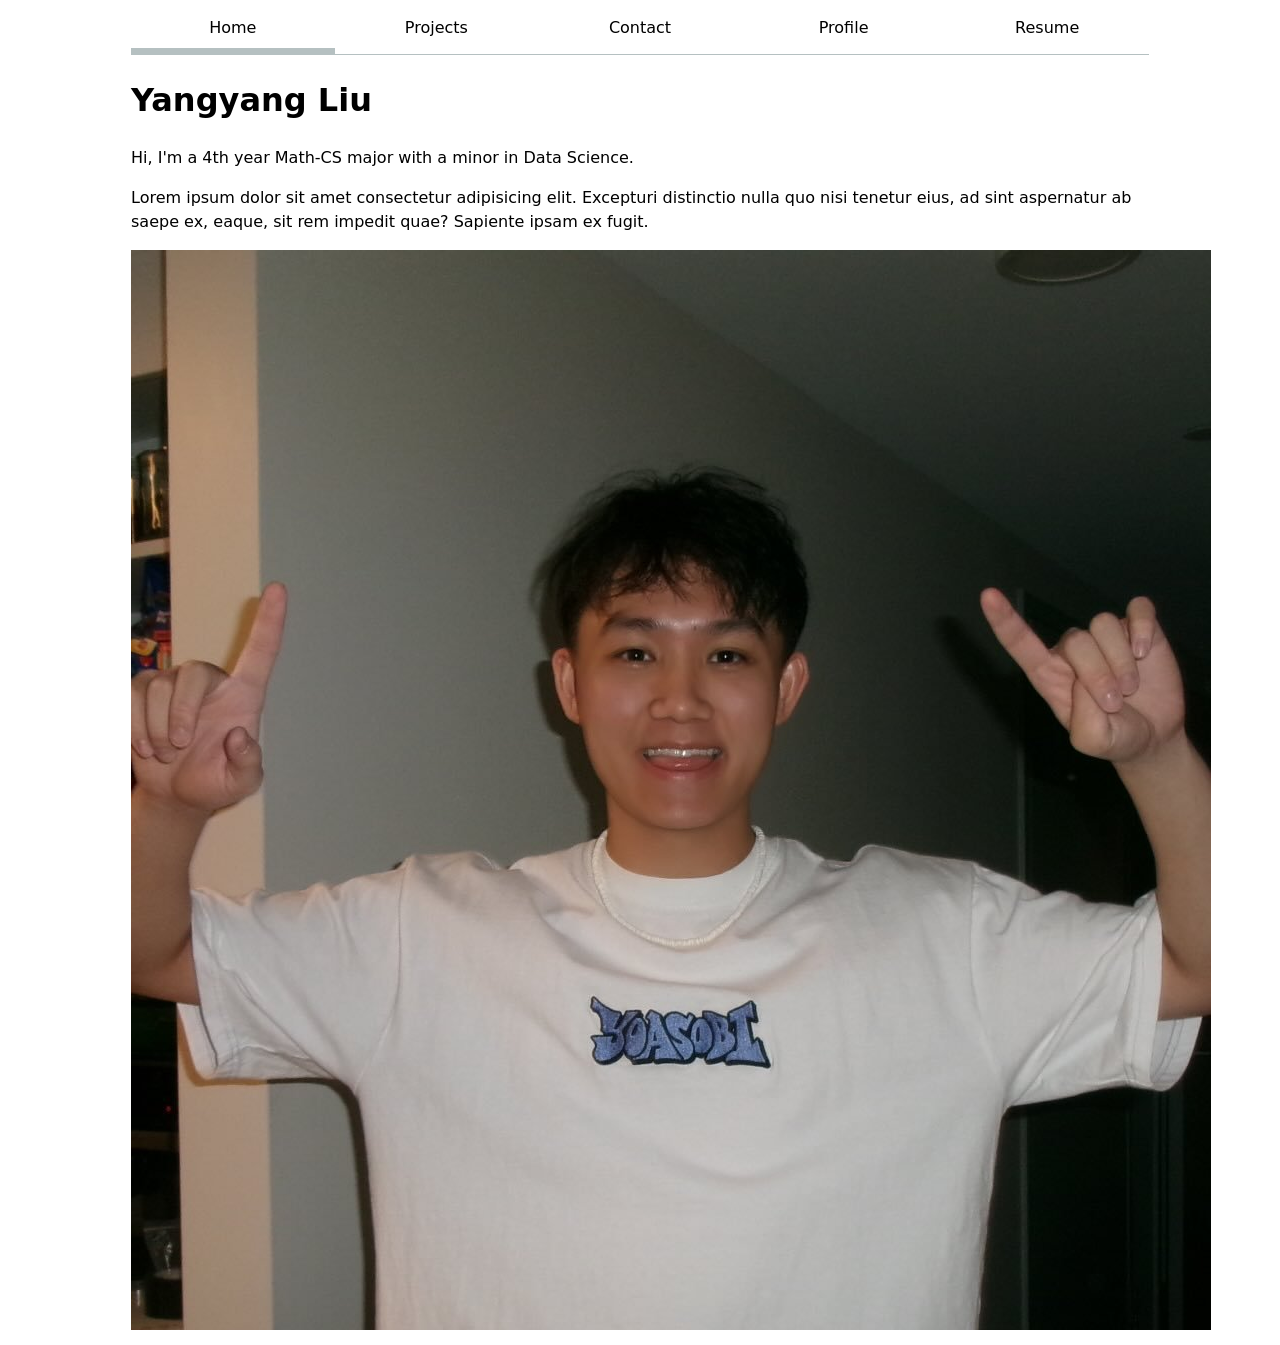
==== index.html @ 7ec7bcb2 "lab02: step 2 - styling the navigation bar" ====
<!DOCTYPE html>
<html lang="en">
<head>
    <meta charset="UTF-8">
    <meta name="viewport" content="width=device-width, initial-scale=1.0">
    <title>Yangyang Liu: Personal site and portfolio</title>
    <link rel="stylesheet" href="style.css">
</head>
<body>
    <nav>
        <ul>
            <li><a class="current" href="#">Home</a></li>
            <li><a href="projects/index.html">Projects</a></li>
            <li><a href="contact/index.html">Contact</a></li>
            <li><a href="https://github.com/yal103" target="_blank">Profile</a></li>
            <li><a href="resume/index.html">Resume</a></li>
        </ul>
    </nav>
    <h1>Yangyang Liu</h1>
    <p>Hi, I'm a 4th year Math-CS major with a minor in Data Science.</p>
    <p>Lorem ipsum dolor sit amet consectetur adipisicing elit. Excepturi distinctio nulla quo nisi tenetur eius, ad sint aspernatur ab saepe ex, eaque, sit rem impedit quae? Sapiente ipsam ex fugit.</p>
    <img src="images/profile.jpg" alt="a picture of me doing a weird pose">
</body>
</html>
---- style.css ----
:root {
    --color-accent: #7bcbeb;
}

body {
    /* Set line height to 1.5 times the font size
         and use the OS’s UI font as the website font
       */
    font: 100%/1.5 system-ui;
    max-width: 100ch;
    margin-inline: max(1em, (100% - 100ch) / 2);
    accent-color: var(--color-accent);
}

nav {
    display: flex;
    margin-bottom: 0.5em;
    border-bottom-width: 1px;
    border-bottom-style: solid;
    border-bottom-color: oklch(80% 3% 200);
    a {
        flex: 1;
        text-decoration: none;
        color: inherit;
        text-align: center;
        padding: 0.5em;
    }

    a:hover {
        border-bottom-width: 0.4em;
        border-bottom-style: solid;
        border-bottom-color: var(--color-accent);
        background-color: oklch(from var(--color-accent) 95% 5% h)
    }

    ul {
        display: contents;
    }

    li {
        display: contents;
    }

    .current {
        border-bottom-width: 0.4em;
        border-bottom-style: solid;
        border-bottom-color: oklch(80% 3% 200);
    }

}
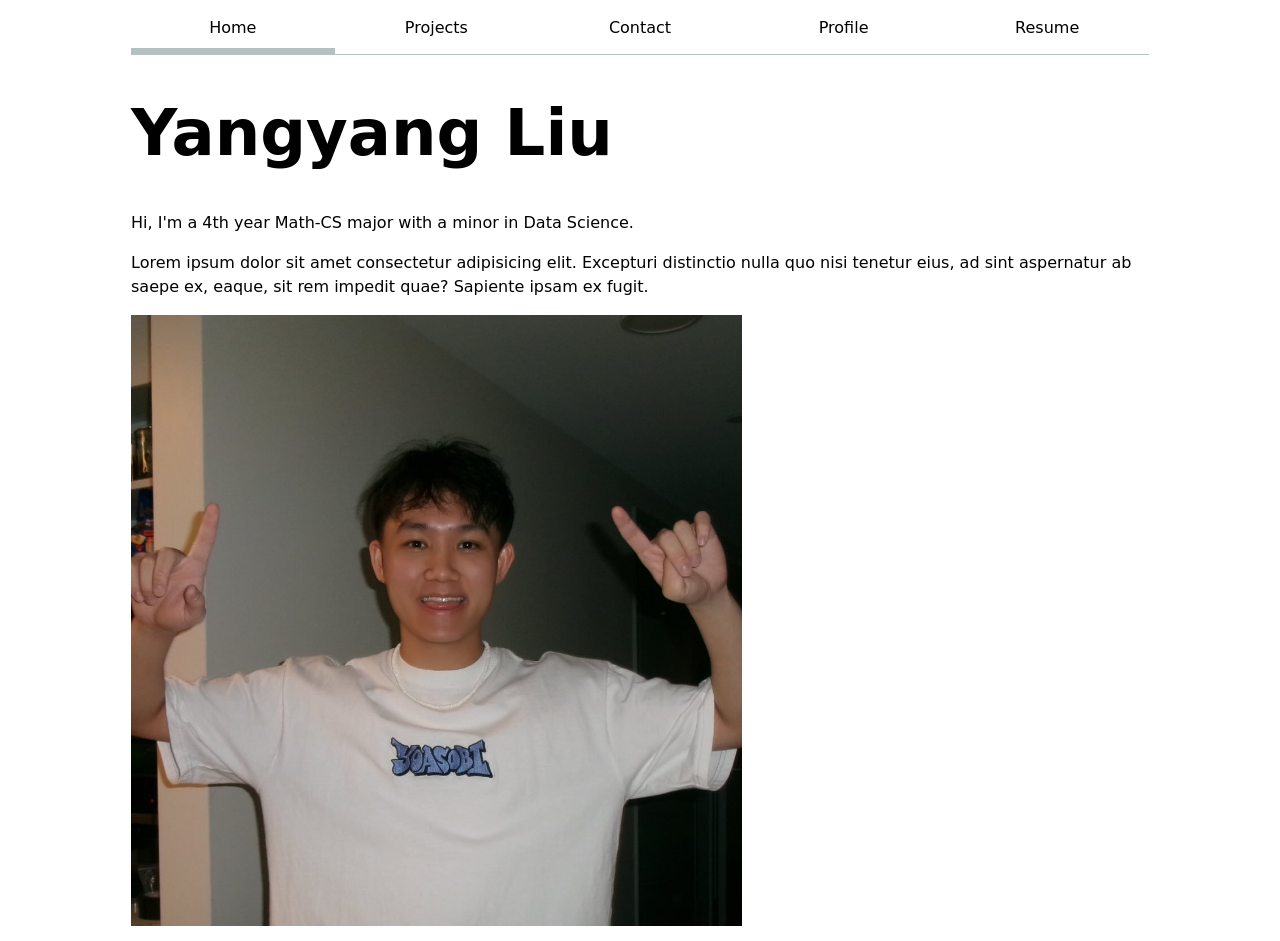
==== commit 4df206f9: "lab02: step 4 - style your projects page" ====
--- a/index.html
+++ b/index.html
@@ -19,6 +19,6 @@
     <h1>Yangyang Liu</h1>
     <p>Hi, I'm a 4th year Math-CS major with a minor in Data Science.</p>
     <p>Lorem ipsum dolor sit amet consectetur adipisicing elit. Excepturi distinctio nulla quo nisi tenetur eius, ad sint aspernatur ab saepe ex, eaque, sit rem impedit quae? Sapiente ipsam ex fugit.</p>
-    <img src="images/profile.jpg" alt="a picture of me doing a weird pose">
+    <img id="pfp" src="images/profile.jpg" alt="a picture of me doing a weird pose">
 </body>
 </html>
--- a/style.css
+++ b/style.css
@@ -47,4 +47,59 @@
         border-bottom-color: oklch(80% 3% 200);
     }
 
-}+}
+
+
+form {
+    display: grid;
+    grid-template-columns: auto 1fr;
+    gap: 1em;
+}
+
+label {
+    display: grid;
+    grid-template-columns: subgrid;
+    grid-column: 1 / -1;
+}
+
+button {
+    grid-column: 1 / -1;
+}
+
+input,
+textarea,
+button {
+    font: inherit;
+    width: 100%;
+    box-sizing: border-box;
+}
+
+
+
+.projects {
+    display: grid;
+    grid-template-columns: repeat(auto-fill, minmax(15em, 1fr));
+    gap: 1.5em;
+}
+
+.projects article {
+    display: grid;
+    grid-template-rows: subgrid;
+    grid-row: span 3;
+    gap: 1em;
+}
+
+
+h1 {
+    font-size: 400%;
+}
+
+h1, h2, h3, h4, h5, h6 {
+    line-height: 1.1;
+    text-wrap: balance;
+}
+
+#pfp {
+    width: 60%;
+    height: auto;
+}
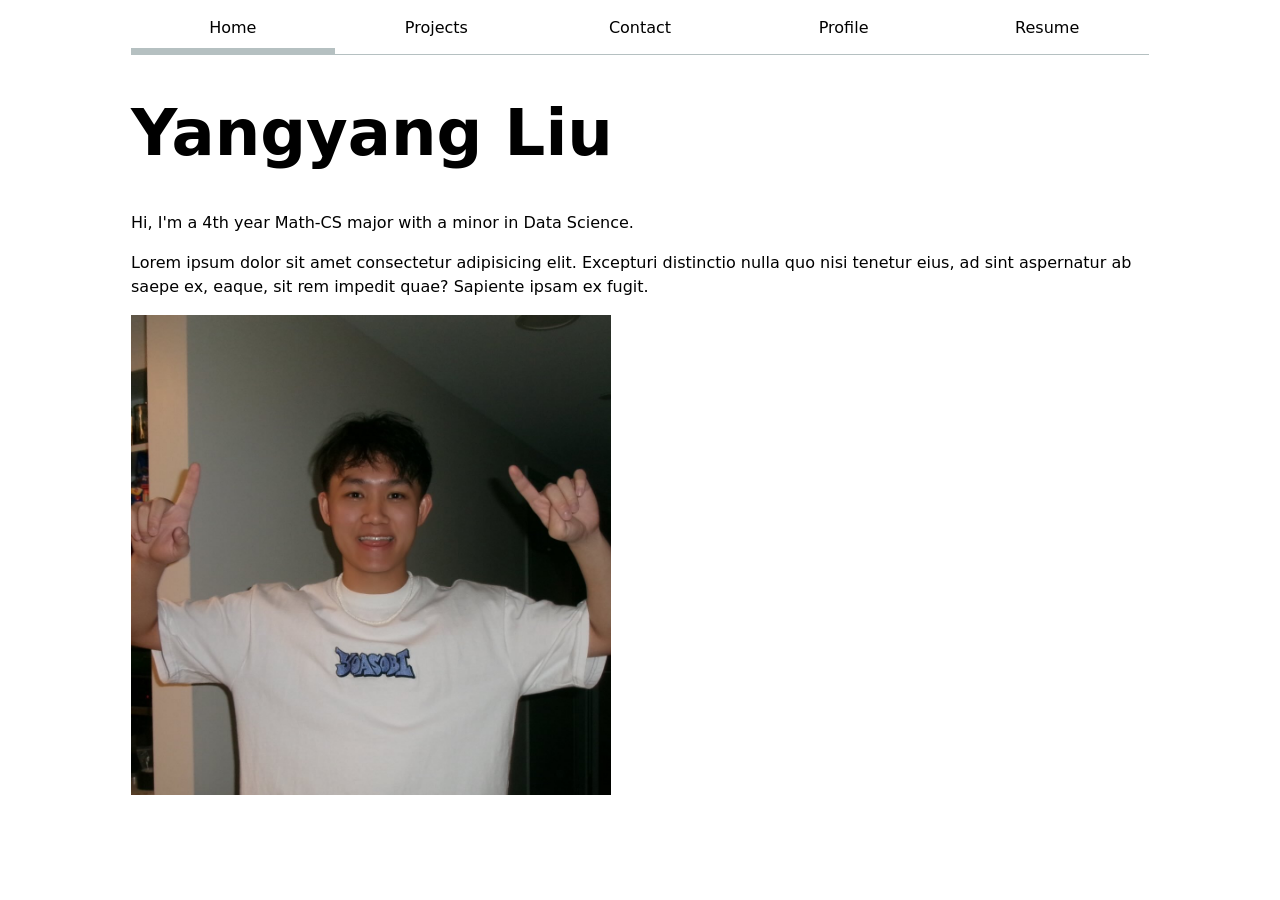
==== commit f8df305f: "add global.js and console log" ====
--- a/index.html
+++ b/index.html
@@ -5,6 +5,7 @@
     <meta name="viewport" content="width=device-width, initial-scale=1.0">
     <title>Yangyang Liu: Personal site and portfolio</title>
     <link rel="stylesheet" href="style.css">
+    <script type="module" src="global.js"></script>
 </head>
 <body>
     <nav>
--- a/style.css
+++ b/style.css
@@ -100,6 +100,107 @@
 }
 
 #pfp {
-    width: 60%;
+    width: min(60%, 30em);
     height: auto;
 }
+
+
+
+.resume-page h1 {
+    margin-bottom: 0.2em;
+}
+
+.resume-page h1 + p {
+    margin-top: 0;
+    color: #666;
+    font-style: italic;
+}
+
+.resume-page h2 {
+    font-size: 1.6rem;
+    margin-top: 2rem;
+    margin-bottom: 0.5rem;
+    padding-bottom: 0.2rem;
+    border-bottom: 2px solid oklch(80% 3% 200);
+}
+
+.resume-page h3 {
+    font-size: 1.1rem;
+    margin-bottom: 0.2rem;
+}
+
+.resume-page > h2 {
+    margin-top: 0.25em;
+    margin-bottom: 0.1em;
+    font-size: 2rem;
+}
+
+.resume-page > h2 + p {
+    margin-top: 0;
+    color: #444;
+}
+
+.resume-page section {
+    margin-block: 1.5rem;
+    padding: 1rem 1.25rem;
+    background: oklch(98% 1% 200);
+    border: 1px solid oklch(90% 2% 200);
+    border-radius: 0.75rem;
+}
+
+.resume-page article {
+    margin-block: 1rem;
+}
+
+.resume-page article header {
+    display: flex;
+    justify-content: space-between;
+    align-items: baseline;
+    gap: 1rem;
+    flex-wrap: wrap;
+    margin-bottom: 0.25rem;
+}
+
+.resume-page article header p {
+    margin: 0;
+    color: #666;
+    font-size: 0.95rem;
+    white-space: nowrap;
+}
+
+.resume-page article p {
+    margin-top: 0.4rem;
+}
+
+.resume-page ul {
+    margin-top: 0.4rem;
+    padding-left: 1.25rem;
+}
+
+.resume-page li {
+    margin-bottom: 0.35rem;
+}
+
+.resume-page p a {
+    color: var(--color-accent);
+}
+
+.resume-page a:hover {
+    text-decoration-thickness: 2px;
+}
+
+.resume-page section:first-of-type {
+    background: white;
+    border-left: 0.4rem solid var(--color-accent);
+}
+
+@media (max-width: 700px) {
+    .resume-page article header {
+        flex-direction: column;
+        align-items: flex-start;
+    }
+
+    .resume-page > h2 {
+        font-size: 1.6rem;
+    }
+}
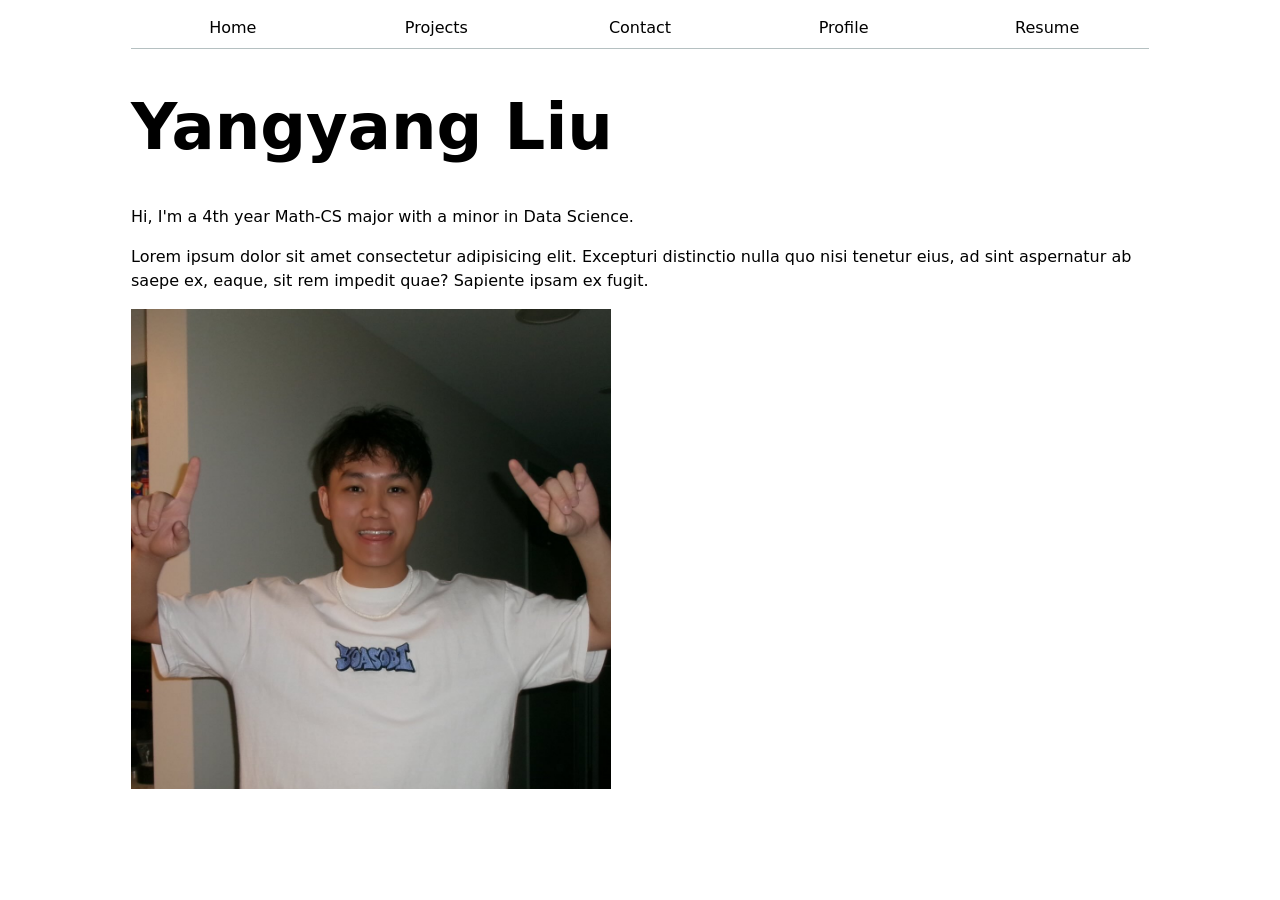
==== commit 953c9a0d: "automatic navigation menu" ====
--- a/index.html
+++ b/index.html
@@ -8,15 +8,15 @@
     <script type="module" src="global.js"></script>
 </head>
 <body>
-    <nav>
+    <!-- <nav>
         <ul>
-            <li><a class="current" href="#">Home</a></li>
+            <li><a href="#">Home</a></li>
             <li><a href="projects/index.html">Projects</a></li>
             <li><a href="contact/index.html">Contact</a></li>
             <li><a href="https://github.com/yal103" target="_blank">Profile</a></li>
             <li><a href="resume/index.html">Resume</a></li>
         </ul>
-    </nav>
+    </nav> -->
     <h1>Yangyang Liu</h1>
     <p>Hi, I'm a 4th year Math-CS major with a minor in Data Science.</p>
     <p>Lorem ipsum dolor sit amet consectetur adipisicing elit. Excepturi distinctio nulla quo nisi tenetur eius, ad sint aspernatur ab saepe ex, eaque, sit rem impedit quae? Sapiente ipsam ex fugit.</p>
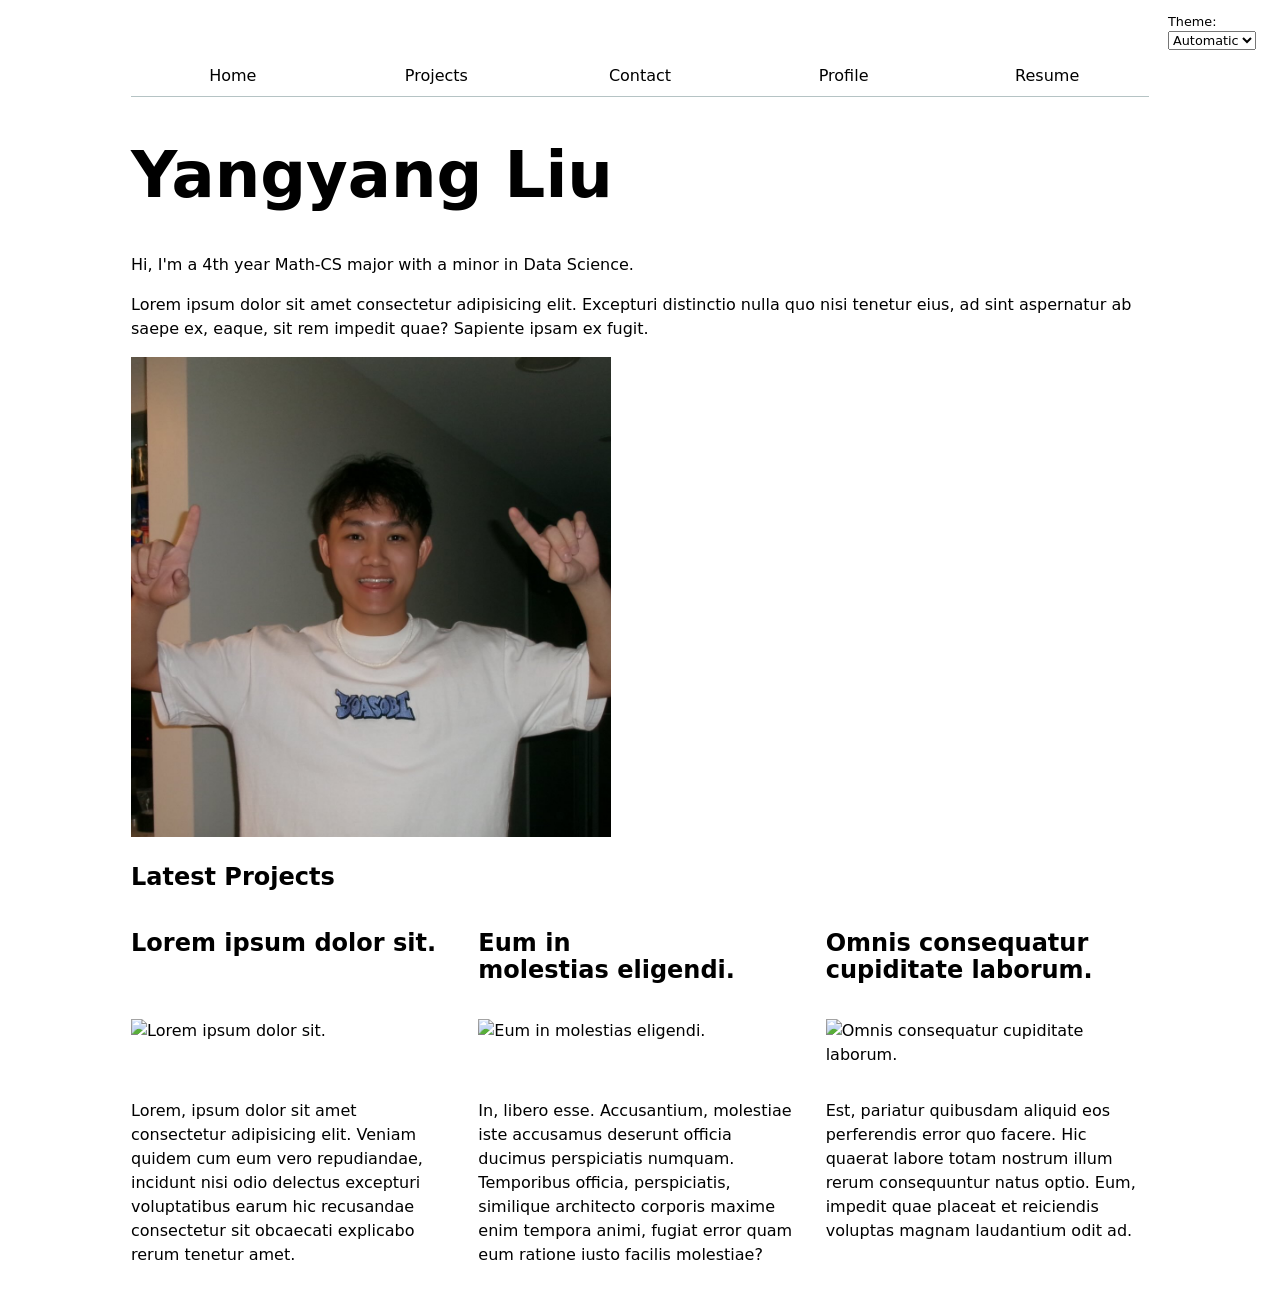
==== commit ca15620a: "display first few projects on home page" ====
--- a/index.html
+++ b/index.html
@@ -6,6 +6,7 @@
     <title>Yangyang Liu: Personal site and portfolio</title>
     <link rel="stylesheet" href="style.css">
     <script type="module" src="global.js"></script>
+    <script src="index.js" type="module" defer></script>
 </head>
 <body>
     <!-- <nav>
@@ -21,5 +22,10 @@
     <p>Hi, I'm a 4th year Math-CS major with a minor in Data Science.</p>
     <p>Lorem ipsum dolor sit amet consectetur adipisicing elit. Excepturi distinctio nulla quo nisi tenetur eius, ad sint aspernatur ab saepe ex, eaque, sit rem impedit quae? Sapiente ipsam ex fugit.</p>
     <img id="pfp" src="images/profile.jpg" alt="a picture of me doing a weird pose">
+    
+    <h2>Latest Projects</h2>
+    <div class="projects">
+    <!-- Dynamically added content will appear here -->
+    </div>
 </body>
 </html>
--- a/style.css
+++ b/style.css
@@ -2,22 +2,26 @@
     --color-accent: #7bcbeb;
 }
 
+html {
+    color-scheme: light dark;
+}
+
 body {
-    /* Set line height to 1.5 times the font size
-         and use the OS’s UI font as the website font
-       */
     font: 100%/1.5 system-ui;
     max-width: 100ch;
     margin-inline: max(1em, (100% - 100ch) / 2);
     accent-color: var(--color-accent);
+    padding-top: 3rem;
 }
 
 nav {
+    --border-color: oklch(50% 10% 200 / 40%);
+    border-bottom: 1px solid var(--border-color);
     display: flex;
     margin-bottom: 0.5em;
-    border-bottom-width: 1px;
+    /* border-bottom-width: 1px;
     border-bottom-style: solid;
-    border-bottom-color: oklch(80% 3% 200);
+    border-bottom-color: oklch(80% 3% 200); */
     a {
         flex: 1;
         text-decoration: none;
@@ -30,7 +34,8 @@
         border-bottom-width: 0.4em;
         border-bottom-style: solid;
         border-bottom-color: var(--color-accent);
-        background-color: oklch(from var(--color-accent) 95% 5% h)
+        background-color: color-mix(in oklch, var(--color-accent), canvas 85%);
+        /* background-color: oklch(from var(--color-accent) 95% 5% h) */
     }
 
     ul {
@@ -44,7 +49,7 @@
     .current {
         border-bottom-width: 0.4em;
         border-bottom-style: solid;
-        border-bottom-color: oklch(80% 3% 200);
+        border-bottom-color: color-mix(in oklch, canvastext 35%, canvas 65%);
     }
 
 }
@@ -112,7 +117,7 @@
 
 .resume-page h1 + p {
     margin-top: 0;
-    color: #666;
+    color: color-mix(in oklch, canvastext 55%, canvas 45%);
     font-style: italic;
 }
 
@@ -121,7 +126,7 @@
     margin-top: 2rem;
     margin-bottom: 0.5rem;
     padding-bottom: 0.2rem;
-    border-bottom: 2px solid oklch(80% 3% 200);
+    border-bottom: 2px solid color-mix(in oklch, canvastext 25%, canvas 75%);
 }
 
 .resume-page h3 {
@@ -137,14 +142,14 @@
 
 .resume-page > h2 + p {
     margin-top: 0;
-    color: #444;
+    color: color-mix(in oklch, canvastext 70%, canvas 30%);
 }
 
 .resume-page section {
     margin-block: 1.5rem;
     padding: 1rem 1.25rem;
-    background: oklch(98% 1% 200);
-    border: 1px solid oklch(90% 2% 200);
+    background: color-mix(in oklch, canvas 92%, var(--color-accent) 8%);
+    border: 1px solid color-mix(in oklch, canvastext 20%, canvas 80%);
     border-radius: 0.75rem;
 }
 
@@ -163,7 +168,7 @@
 
 .resume-page article header p {
     margin: 0;
-    color: #666;
+    color: color-mix(in oklch, canvastext 60%, canvas 40%);
     font-size: 0.95rem;
     white-space: nowrap;
 }
@@ -190,7 +195,7 @@
 }
 
 .resume-page section:first-of-type {
-    background: white;
+    background: color-mix(in oklch, canvas 96%, var(--color-accent) 4%);
     border-left: 0.4rem solid var(--color-accent);
 }
 
@@ -204,3 +209,21 @@
         font-size: 1.6rem;
     }
 }
+
+.color-scheme {
+    position: absolute;
+    top: 0.5rem;
+    right: 1rem;
+    font-size: 80%;
+    background: canvas;
+    color: canvastext;
+    padding: 0.25rem 0.5rem;
+    border-radius: 0.5rem;
+}
+
+input,
+textarea,
+button,
+select {
+  font: inherit;
+}
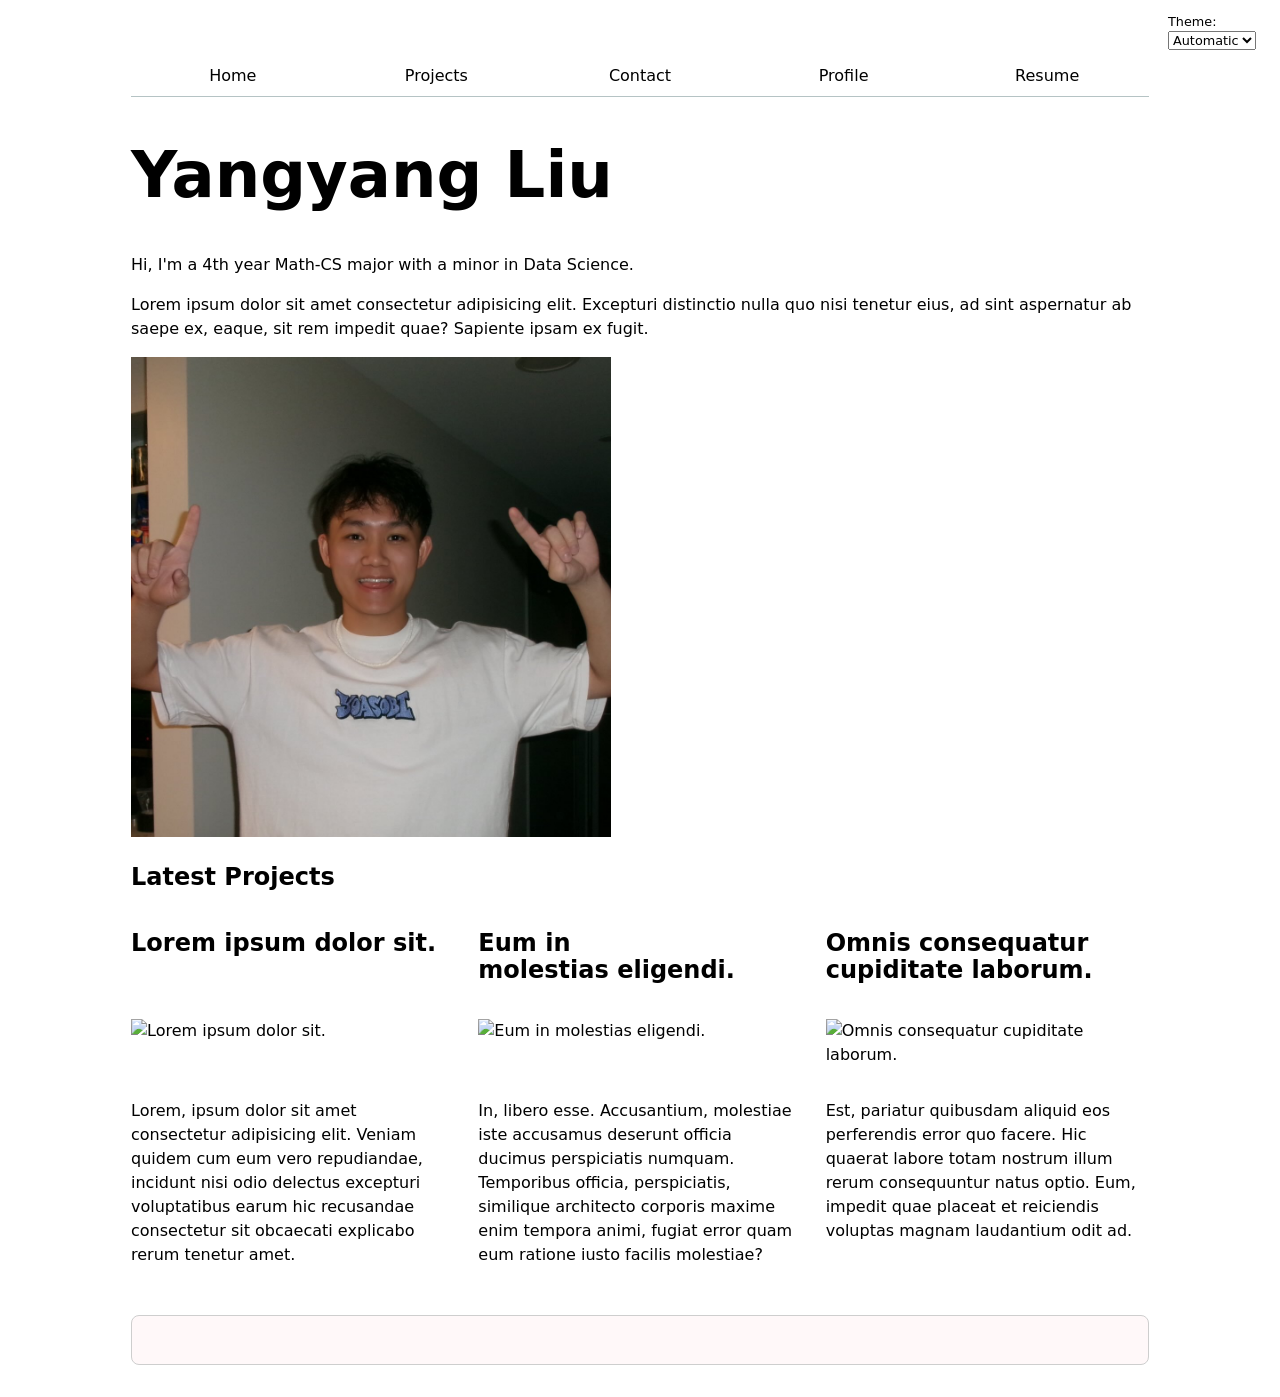
==== commit 34d85bdb: "load github data from api" ====
--- a/index.html
+++ b/index.html
@@ -27,5 +27,7 @@
     <div class="projects">
     <!-- Dynamically added content will appear here -->
     </div>
+    <div id="profile-stats">
+    </div>
 </body>
 </html>
--- a/style.css
+++ b/style.css
@@ -227,3 +227,46 @@
 select {
   font: inherit;
 }
+
+#profile-stats {
+    margin-top: 2rem;
+    padding: 1.5rem 2rem;
+    background: color-mix(in oklch, canvas 92%, var(--color-accent) 8%);
+    border: 1px solid color-mix(in oklch, canvastext 15%, canvas 85%);
+    border-radius: 0.5rem;
+    margin-bottom: 2rem;
+}
+
+#profile-stats h2 {
+    margin-bottom: 1rem;
+    font-size: 1.5rem;
+    font-weight: 600;
+    color: canvastext;
+}
+
+.stats {
+    display: grid;
+    grid-template-columns: repeat(4, 1fr);
+    gap: 2rem;
+}
+
+.stats div {
+    display: flex;
+    flex-direction: column;
+    align-items: flex-start;
+}
+
+.stats dt {
+    font-size: 0.75rem;
+    color: color-mix(in oklch, canvastext 55%, canvas 45%);
+    text-transform: uppercase;
+    letter-spacing: 0.05em;
+    margin-bottom: 0.25rem;
+}
+
+.stats dd {
+    font-size: 2rem;
+    font-weight: 500;
+    margin: 0;
+    color: canvastext;
+}
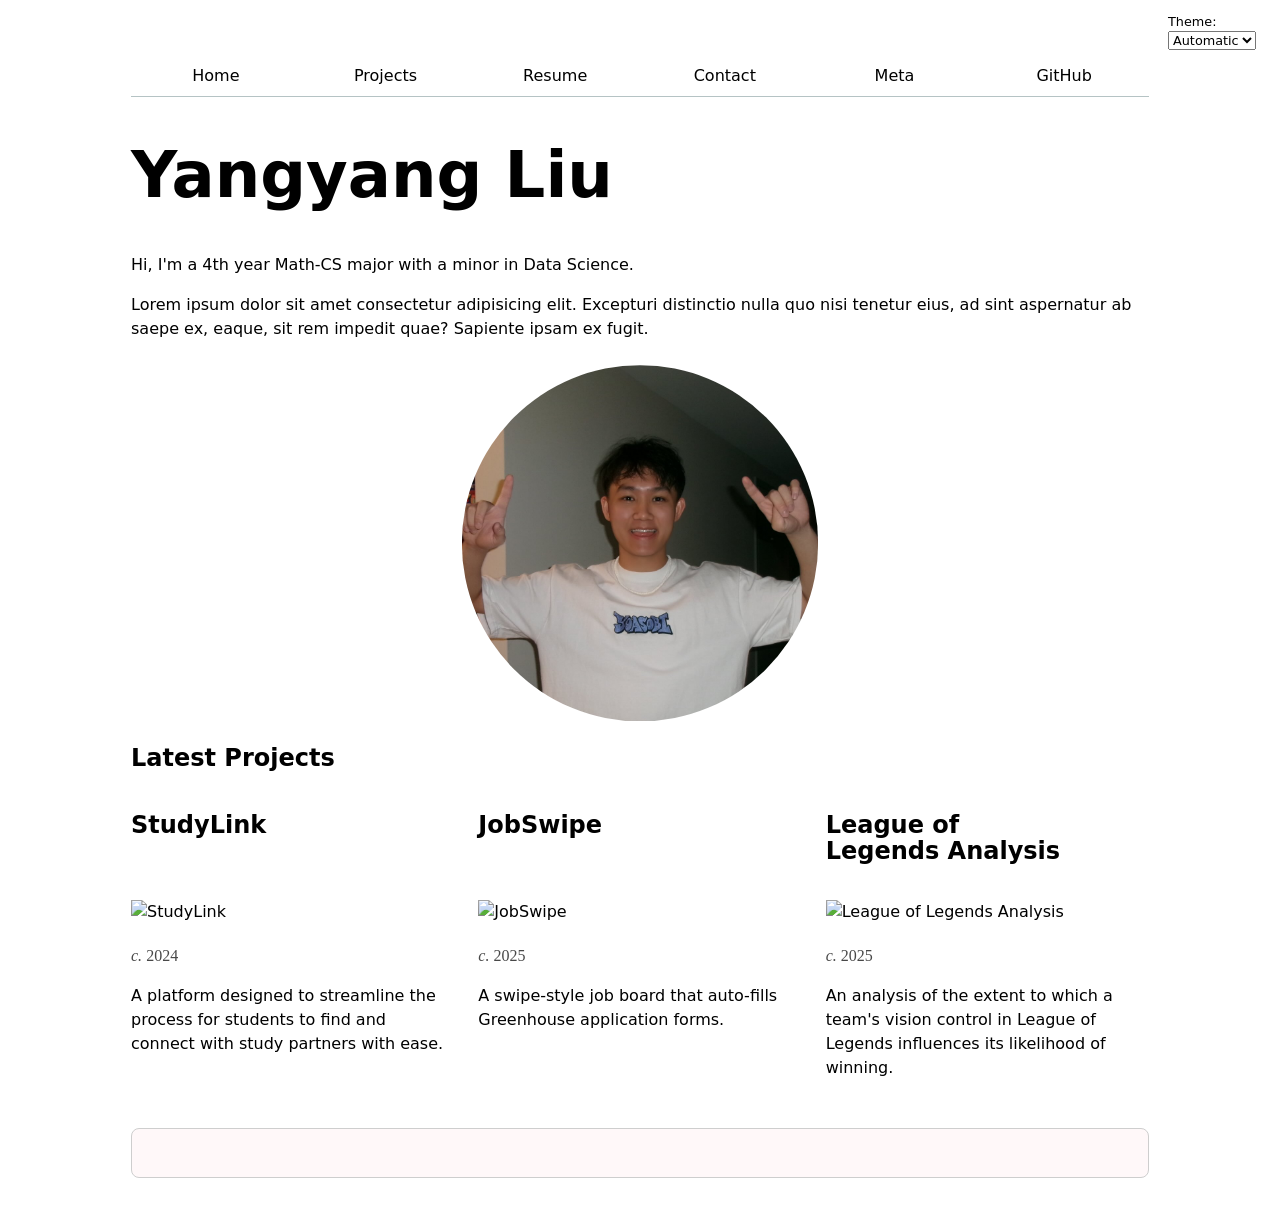
==== commit 6c487bd4: "set up, reformatting" ====
--- a/index.html
+++ b/index.html
@@ -1,14 +1,14 @@
 <!DOCTYPE html>
 <html lang="en">
-<head>
-    <meta charset="UTF-8">
-    <meta name="viewport" content="width=device-width, initial-scale=1.0">
+  <head>
+    <meta charset="UTF-8" />
+    <meta name="viewport" content="width=device-width, initial-scale=1.0" />
     <title>Yangyang Liu: Personal site and portfolio</title>
-    <link rel="stylesheet" href="style.css">
+    <link rel="stylesheet" href="style.css" />
     <script type="module" src="global.js"></script>
     <script src="index.js" type="module" defer></script>
-</head>
-<body>
+  </head>
+  <body>
     <!-- <nav>
         <ul>
             <li><a href="#">Home</a></li>
@@ -20,14 +20,21 @@
     </nav> -->
     <h1>Yangyang Liu</h1>
     <p>Hi, I'm a 4th year Math-CS major with a minor in Data Science.</p>
-    <p>Lorem ipsum dolor sit amet consectetur adipisicing elit. Excepturi distinctio nulla quo nisi tenetur eius, ad sint aspernatur ab saepe ex, eaque, sit rem impedit quae? Sapiente ipsam ex fugit.</p>
-    <img id="pfp" src="images/profile.jpg" alt="a picture of me doing a weird pose">
-    
+    <p>
+      Lorem ipsum dolor sit amet consectetur adipisicing elit. Excepturi
+      distinctio nulla quo nisi tenetur eius, ad sint aspernatur ab saepe ex,
+      eaque, sit rem impedit quae? Sapiente ipsam ex fugit.
+    </p>
+    <img
+      id="pfp"
+      src="images/profile.jpg"
+      alt="a picture of me doing a weird pose"
+    />
+
     <h2>Latest Projects</h2>
     <div class="projects">
-    <!-- Dynamically added content will appear here -->
+      <!-- Dynamically added content will appear here -->
     </div>
-    <div id="profile-stats">
-    </div>
-</body>
-</html>+    <div id="profile-stats"></div>
+  </body>
+</html>
--- a/style.css
+++ b/style.css
@@ -105,8 +105,11 @@
 }
 
 #pfp {
-    width: min(60%, 30em);
+    display: block;
+    margin: 1.5rem auto;
+    width: min(35%, 30em);
     height: auto;
+    clip-path: circle();
 }
 
 
@@ -269,4 +272,92 @@
     font-weight: 500;
     margin: 0;
     color: canvastext;
+}
+
+.project-year {
+    font-family: Baskerville, serif;
+    font-variant-numeric: oldstyle-nums;
+    color: color-mix(in oklch, canvastext 60%, canvas 40%);
+    margin-top: 0.25rem;
+}
+
+
+#projects-plot {
+    max-width: 20em;
+    margin-block: 2em;
+    overflow: visible;
+    height: clamp(200px, 40vw, 350px);  
+    width: auto;                     
+    flex-shrink: 0;                    
+}
+
+
+.legend {
+    display: grid;
+    grid-template-columns: repeat(auto-fill, minmax(9em, 1fr));
+    gap: 1rem;
+    padding: 1rem;
+    margin-block: 1.5rem;
+    border: 1px solid color-mix(in oklch, canvastext 10%, canvas 80%);
+    border-radius: 0.75rem;
+    list-style: none;
+    flex: 1;
+    align-content: center;
+    height: 100%;
+
+    li {
+        display: flex;
+        align-items: center;
+        gap: 0.5rem;
+    }
+}
+
+.legend-item {
+    display: flex;
+    align-items: center;
+    gap: 0.5rem;
+}
+
+.swatch {
+    display: inline-block;
+    width: 1em;
+    aspect-ratio: 1 / 1;
+    background: var(--color);
+    border-radius: 50%;
+}
+
+.chart-container {
+    display: flex;
+    align-items: center;
+    gap: clamp(0.75rem, 2vw, 2rem);
+    margin-block: 2rem;
+    max-width: 100%;
+    justify-content: center;
+}
+
+&:has(path:hover) {
+    path:not(:hover) {
+      opacity: 0.5;
+    }
+}
+
+path {
+    transition: 300ms;
+}
+
+.selected {
+    --color: oklch(0.7 0.25 320) !important;
+}
+
+.selected:is(path) {
+    fill: var(--color);
+}
+
+.legend-item.selected {
+    font-weight: bold;
+}
+
+#projects-plot path {
+    cursor: pointer;
+    transition: 300ms;
 }
